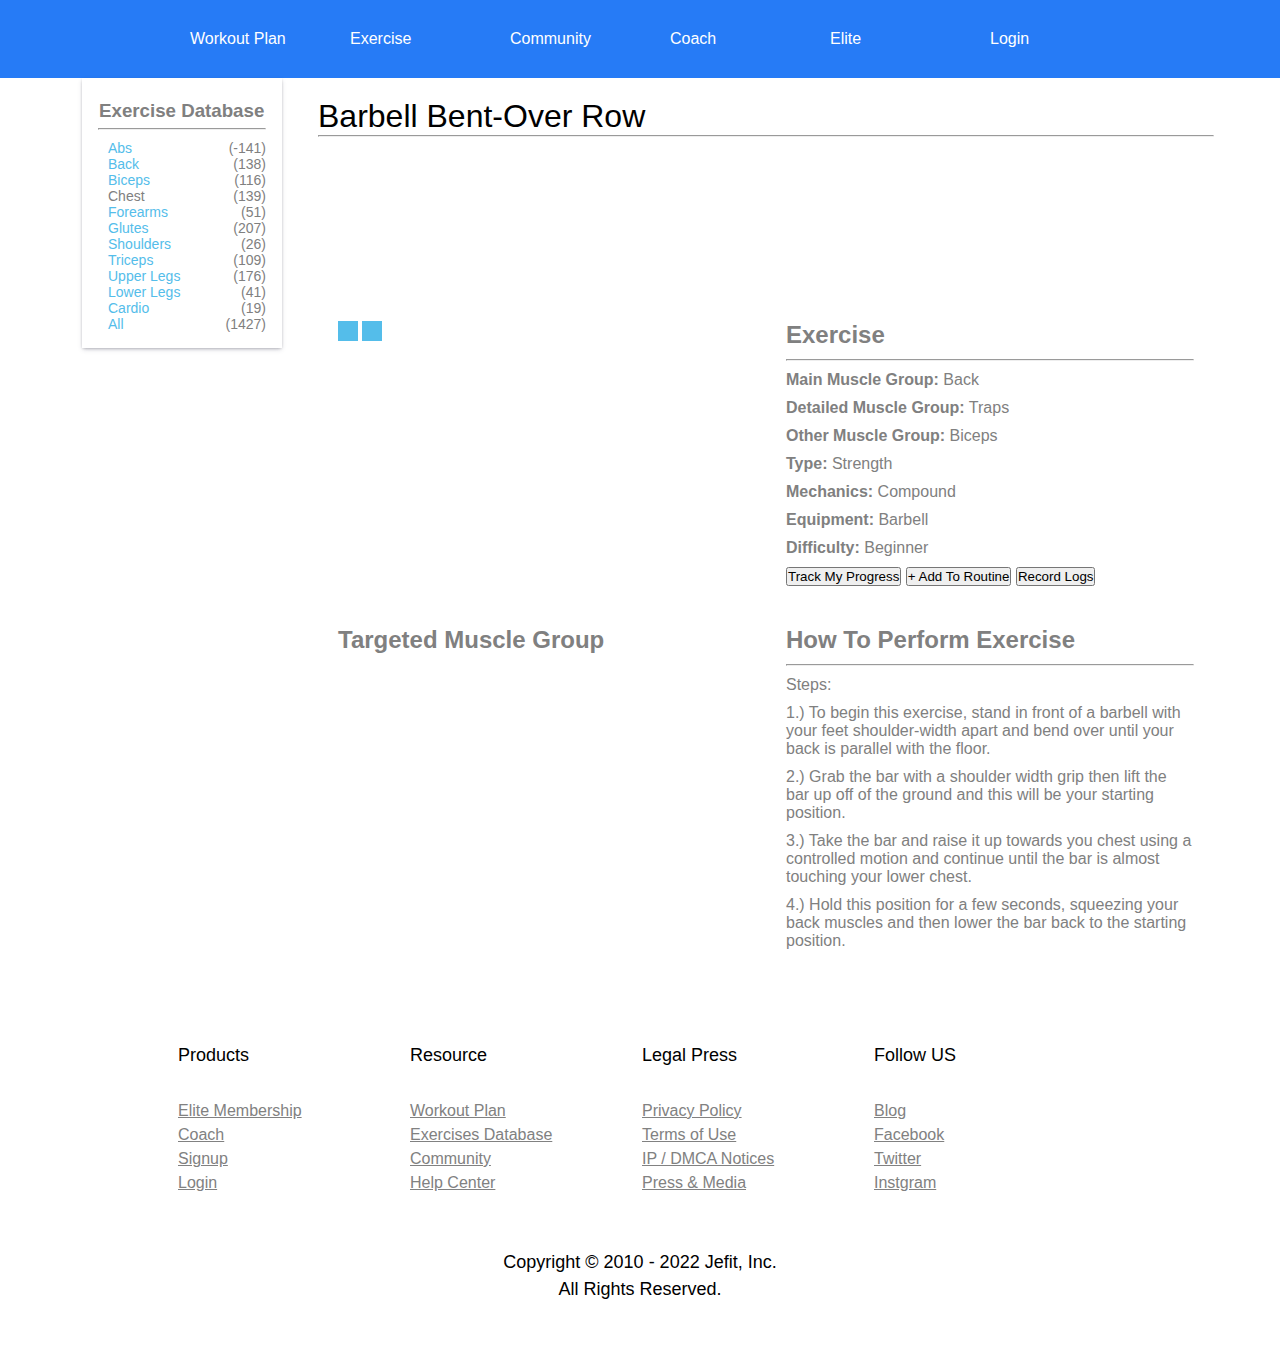
==== exercise.html @ b26a1045 "Add files via upload" ====
<!DOCTYPE html>
<html lang="en">

<head>
    <meta charset="UTF-8">
    <meta http-equiv="X-UA-Compatible" content="IE=edge">
    <meta name="viewport" content="width=device-width, initial-scale=1.0">
    <title>Exercise Detail page</title>
    <link rel="stylesheet" href="./exercise.css">
</head>

<body>
     <!-- ---------------------Nav bar ------------------- -->
     <div class="navbar">
        <ul>
            <li><a href="#">Workout Plan</a>
                <div class="sub-menu">
                    <ul>
                        <li><a href="./workout.html">Pro-Workout Plan</a></li>
                        <li><a href="#">Create My Plan</a></li>

                    </ul>
                </div>
            </li>
            <li><a href="#">Exercise</a></li>
            <li><a href="#">Community</a>
                <div class="sub-menu">
                    <ul>
                        <li><a href="#">Equinox Community</a></li>
                        <li><a href="#">Blog</a></li>

                    </ul>
                </div>
            </li>
            <li><a href="#">Coach</a></li>
            <li><a href="#">Elite</a></li>
            <li><a href="./login.html">Login</a></li>
        </ul>
    </div>

    <!-- ---------------------------------- Main page section------------------------------ -->
    <div id="super-container">
        <div id="left-sec">
            <div class="card">
                <h3>Exercise Database</h3>
                <hr>
                <ul>
                    <li>
                        <a href="#" class="subtext">Abs</a>
                        <span class="routinerighttext">(-141)</span>
                    </li>
                    <li>
                        <a href="#" class="subtext">Back</a>
                        <span class="routinerighttext">(138)</span>
                    </li>
                    <li>
                        <a href="#" class="subtext">Biceps</a>
                        <span class="routinerighttext">(116)</span>
                    </li>

                    <li>
                        <a href="#" class="subtext" style="color: grey;"><b>Chest</b></a>
                        <span class="routinerighttext">(139)</span>
                    </li>
                    <li>
                        <a href="#" class="subtext">Forearms</a>
                        <span class="routinerighttext">(51)</span>
                    </li>
                    <li>
                        <a href="#" class="subtext">Glutes</a>
                        <span class="routinerighttext">(207)</span>
                    </li>

                    <li>
                        <a href="#" class="subtext">Shoulders</a>
                        <span class="routinerighttext">(26)</span>
                    </li>
                    <li>
                        <a href="#" class="subtext">Triceps</a>
                        <span class="routinerighttext">(109)</span>
                    </li>
                    <li>
                        <a href="#" class="subtext">Upper Legs</a>
                        <span class="routinerighttext">(176)</span>
                    </li>

                    <li>
                        <a href="#" class="subtext">Lower Legs</a>
                        <span class="routinerighttext">(41)</span>
                    </li>
                    <li>
                        <a href="#" class="subtext">Cardio</a>
                        <span class="routinerighttext">(19)</span>
                    </li>
                    <li>
                        <a href="#" class="subtext">All</a>
                        <span class="routinerighttext">(1427)</span>
                    </li>
                </ul>
            </div>
        </div>

        <div id="main-container">
            <h1 style="margin-top: 20px;">Barbell Bent-Over Row</h1>
            <hr>
            <div>
                <video autoplay loop
                    src="https://vod-progressive.akamaized.net/exp=1671228280~acl=%2Fvimeo-prod-skyfire-std-us%2F01%2F2054%2F6%2F160273330%2F503172845.mp4~hmac=6ed3f07104f50710fe52aecbf501487a06a9922486c061916d00a31a4e4f3213/vimeo-prod-skyfire-std-us/01/2054/6/160273330/503172845.mp4"></video>
            </div>

            <div id="details">
                <div class="img-container">
                    <img src="https://www.jefit.com/images/exercises/1080_664/12.jpg" alt="">
                    <img src="https://www.jefit.com/images/exercises/1080_664/13.jpg" alt="">
                </div>
                <div class="right-sec">
                    <h2>Exercise</h2>
                    <hr>
                    <p><b>Main Muscle Group:</b> Back</p>
                    <p><b>Detailed Muscle Group:</b> Traps</p>
                    <p><b>Other Muscle Group:</b> Biceps</p>
                    <p><b>Type:</b> Strength</p>
                    <p><b>Mechanics:</b> Compound</p>
                    <p><b>Equipment:</b> Barbell</p>
                    <p><b>Difficulty:</b> Beginner</p>
                    <button>Track My Progress</button>
                    <button>+ Add To Routine</button>
                    <button>Record Logs</button>
                </div>
            </div>
            <div id="details">
                <div class="img-container2">
                    <h2>Targeted Muscle Group</h2>
                    <img style="display: block; margin: auto;" src="https://www.jefit.com/images/exercises/b1.jpg"
                        alt="">
                </div>
                <div class="right-sec">
                    <h2>How To Perform Exercise</h2>
                    <hr>
                    <p>Steps:</p>
                    <p>1.) To begin this exercise, stand in front of a barbell with your feet shoulder-width apart and
                        bend over until your back is parallel with the floor.</p>
                    <p>2.) Grab the bar with a shoulder width grip then lift the bar up off of the ground and this will
                        be your starting position.</p>
                    <p>3.) Take the bar and raise it up towards you chest using a controlled motion and continue until
                        the bar is almost touching your lower chest.</p>
                    <p>4.) Hold this position for a few seconds, squeezing your back muscles and then lower the bar back
                        to the starting position.</p>
                </div>
            </div>

        </div>
    </div>

    <!-- --------------------- Footer section -------------------- -->
    <footer class="footer">
        <div class="sub-container">
            <div class="row">
                <div class="footer-col">
                    <h4>Products</h4>
                    <ul>
                        <li><a href="#">Elite Membership</a></li>
                        <li><a href="#">Coach</a></li>
                        <li><a href="#">Signup</a></li>
                        <li><a href="#">Login</a></li>
                    </ul>
                </div>
                <div class="footer-col">
                    <h4>Resource</h4>
                    <ul>
                        <li><a href="#">Workout Plan</a></li>
                        <li><a href="#">Exercises Database</a></li>
                        <li><a href="#">Community</a></li>
                        <li><a href="#">Help Center</a></li>
                    </ul>
                </div>
                <div class="footer-col">
                    <h4>Legal Press</h4>
                    <ul>
                        <li><a href="#">Privacy Policy</a></li>
                        <li><a href="#">Terms of Use</a></li>
                        <li><a href="#">IP / DMCA Notices</a></li>
                        <li><a href="#">Press & Media</a></li>
                    </ul>
                </div>
                <div class="footer-col">
                    <h4>Follow US</h4>
                    <ul>
                        <li><a href="#">Blog</a></li>
                        <li><a href="#">Facebook</a></li>
                        <li><a href="#">Twitter</a></li>
                        <li><a href="#">Instgram</a></li>
                    </ul>
                </div>
            </div>
        </div>
        <div class="sub-cont-2">
            <div class="copyright">
                <h4>Copyright © 2010 - 2022 Jefit, Inc.</h4>
                <h4>All Rights Reserved.</h4>
            </div>
        </div>
    </footer>

</body>

</html>
---- exercise.css ----
* {
    margin: 0;
    padding: 0;
    box-sizing: border-box;
    font-family: sans-serif;
}

/* -------------------------------------- Nav Section --------------------------------- */
.navbar {
    background-color: #267bf6;
    text-align: center;

}
.navbar ul {
    display: inline-flex;
    list-style: none;
    color: rgb(167, 167, 167);
}
.navbar ul li {
    width: 130px;
    padding: 15px;
    margin: 15px;
}
.navbar ul li a {
    text-decoration: none;
    color: white
    
}
.navbar ul li:hover {
    background-color: transparent;
    color: white;
}
.sub-menu {
    display: none;
    background-color: #267bf6;
}
.navbar ul li:hover  .sub-menu{
    display: block;
    position: absolute;
    margin-top: 15px;
    margin-left: -15px;
}
.navbar ul li:hover  .sub-menu ul {
    display: block;
    margin: 10px;
}
.navbar ul li:hover  .sub-menu ul li {
    width: 170px;
    padding: 10px;
}

/* ------------------------------------------Super container ----------------------------------------- */
#super-container {
    display: flex;
    justify-content: center;
    gap: 20px;
    color: grey;
    /* border: 1px solid blueviolet; */

}

/* --------------------------------------------- Left card section ----------------------------------- */
#left-sec {
    width: fit-content;
    padding: 0px 16px;
    /* border: 1px solid red; */
}

.card {
    width: 200px;
    margin-bottom: 10px;
    height: fit-content;
    padding: 16px;
    box-shadow: rgba(50, 50, 93, 0.25) 0px 2px 5px -1px, rgba(0, 0, 0, 0.3) 0px 1px 3px -1px;
    /* border: 1px solid; */
}

.card h3 {
    padding: 6px 1px;
}

.card a,
span {
    font-size: 14px;
    font-weight: lighter;
}

.card a {
    color: #54bdea;
}

.subtitle {
    text-decoration: none;
    border: 1px dashed red;
}

.subtext {
    margin-left: 10px;
    text-decoration: none;
}

li {
    list-style: none;
    display: flex;
    justify-content: space-between;
}

li span {
    color: grey;
}

/* ------------------------------------------- main-container -------------------------------------- */
#main-container {
    width: 70%;
    /* border: 1px solid black; */
}

#main-container h1 {
    color: black;
    font-weight: 500;
}

#details {
    display: flex;
    /* border: 1px solid red; */
}

#details div {
    width: 50%;
    padding: 20px;
    /* border: 1px solid green; */
}

.img-container img {
    border: 10px solid #54bdea;
    width: 100%;
}

.right-sec p,
h2,
hr {
    margin-bottom: 10px;
}

/* button {
    display: block;
    width: 140px;
    height: 40px;
    border-radius: 7px;
    color: #54bdea;
    background-color: white;
    border-color: grey;
    margin-bottom: 7px;
} */

/* ----------------------------------------- Footer section --------------------------------------- */

.footer {
    line-height: 1.5;      
    padding: 60px;
    background-color: #ffffff;
    /* border: solid; */
}
.sub-container {
    width: 80%;
    /* border: 1px solid red; */
    margin: auto;
}
.row {
    display: flex;
    flex-wrap: wrap;
}
.footer-col, .copyright {
    width: 25%;
    padding: 2px;
    /* border: 1px dashed green; */
}
.footer-col h4 {
    font-size: 18px;
    margin-bottom: 30px;
    font-weight: 500;
}
ul {
    list-style: none;
}
.footer-col li a{
    color: rgb(129, 129, 129);
}
.footer-col li a:hover {
    text-decoration: none;
    color: #45b6f8;
}
.sub-cont-2 {
    margin-top: 50px;
    /* border: 1px dashed red; */
}
.copyright {
    margin: auto;
}
.copyright h4 {
    text-align: center;
    font-size: 18px;
    /* margin-bottom: 10px; */
    font-weight: 300;
    /* border: 1px dashed green; */
}
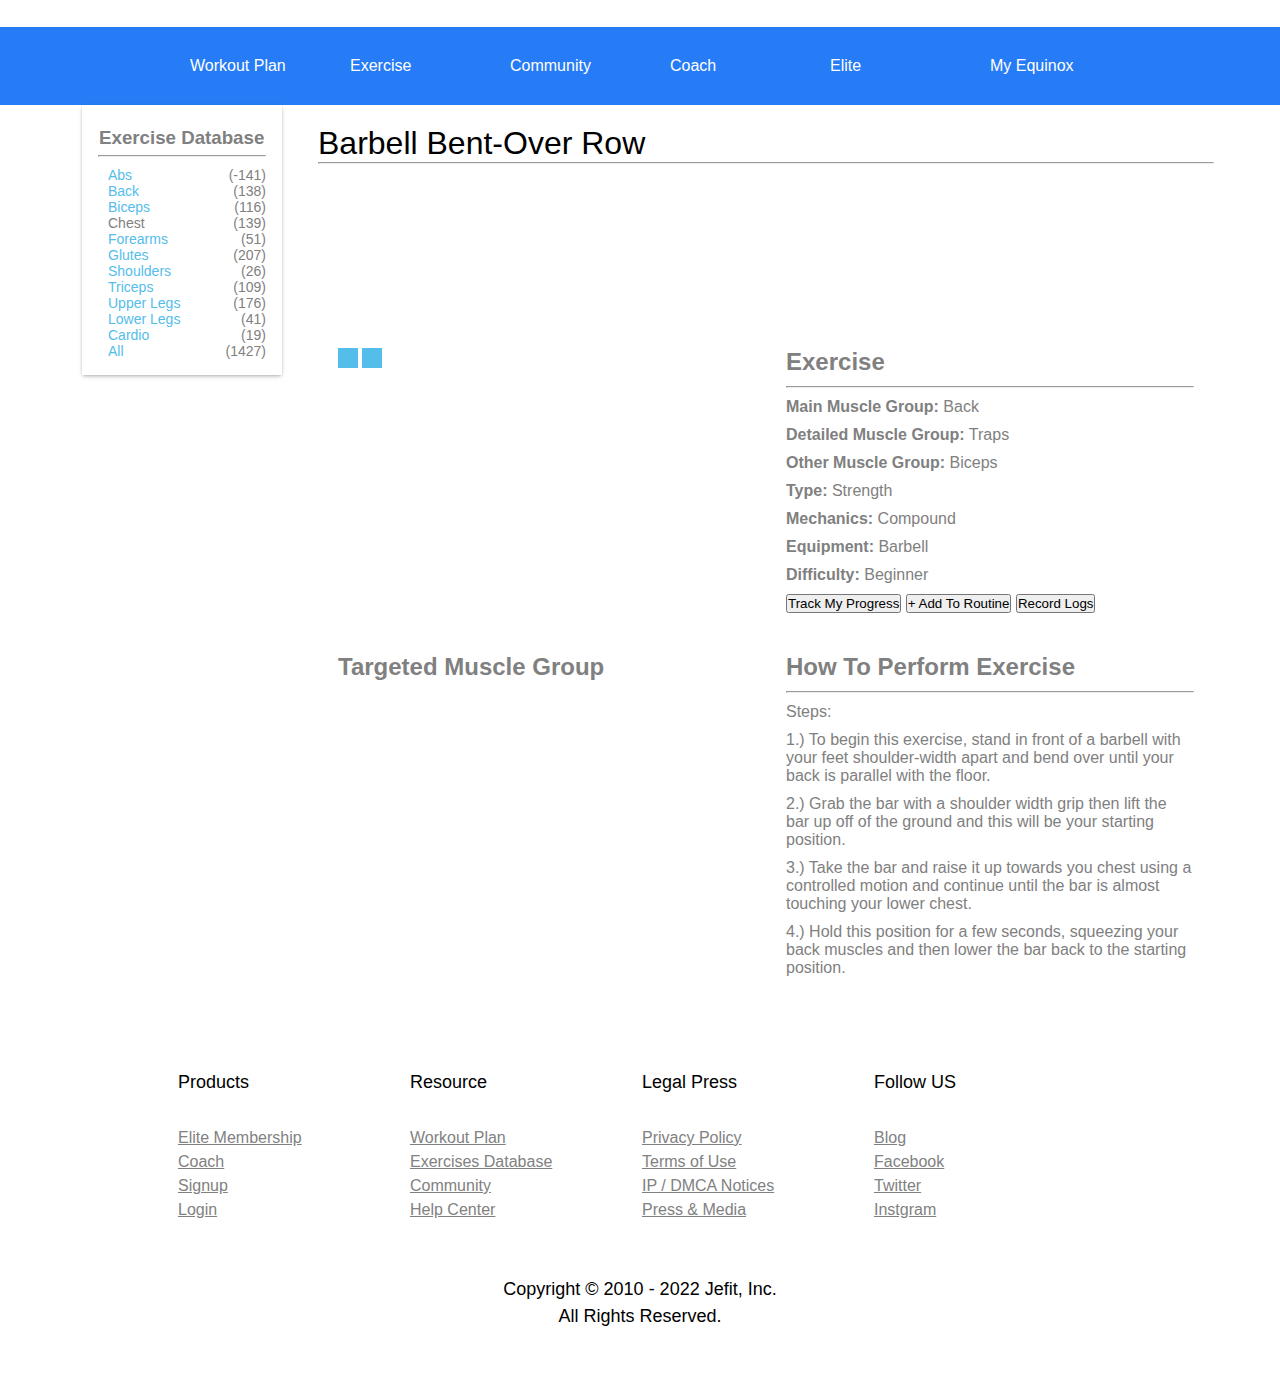
==== commit 4eb8ad1b: "Update exercise.html" ====
--- a/exercise.html
+++ b/exercise.html
@@ -10,32 +10,36 @@
 </head>
 
 <body>
-     <!-- ---------------------Nav bar ------------------- -->
-     <div class="navbar">
-        <ul>
-            <li><a href="#">Workout Plan</a>
-                <div class="sub-menu">
-                    <ul>
-                        <li><a href="./workout.html">Pro-Workout Plan</a></li>
-                        <li><a href="#">Create My Plan</a></li>
-
-                    </ul>
-                </div>
-            </li>
-            <li><a href="#">Exercise</a></li>
-            <li><a href="#">Community</a>
-                <div class="sub-menu">
-                    <ul>
-                        <li><a href="#">Equinox Community</a></li>
-                        <li><a href="#">Blog</a></li>
-
-                    </ul>
-                </div>
-            </li>
-            <li><a href="#">Coach</a></li>
-            <li><a href="#">Elite</a></li>
-            <li><a href="./login.html">Login</a></li>
-        </ul>
+    <!-- ---------------------------------- Nav Bar ------------------------------------------------------ -->
+    <div id="header">
+        <img style="width: 14%; margin-right: 26px;" src="./equinox-white.svg" alt="">
+        <div class="navbar">
+            <ul>
+                <li><a href="#">Workout Plan</a>
+                    <div class="sub-menu">
+                        <ul>
+                            <li><a href="./workout.html">Pro-Workout Plan</a></li>
+                            <li><a href="#">Create My Plan</a></li>
+    
+                        </ul>
+                    </div>
+                </li>
+                <li><a href="#">Exercise</a></li>
+                <li><a href="#">Community</a>
+                    <div class="sub-menu">
+                        <ul>
+                            <li><a href="#">Equinox Community</a></li>
+                            <li><a href="#">Blog</a></li>
+    
+                        </ul>
+                    </div>
+                </li>
+                <li><a href="#">Coach</a></li>
+                <li><a href="#">Elite</a></li>
+                <li><a href="./myprofile.html">My Equinox</a></li>
+            </ul>
+            <!-- <button class="signup-btn">Elite</button> -->
+        </div>
     </div>
 
     <!-- ---------------------------------- Main page section------------------------------ -->
@@ -104,8 +108,7 @@
             <h1 style="margin-top: 20px;">Barbell Bent-Over Row</h1>
             <hr>
             <div>
-                <video autoplay loop
-                    src="https://vod-progressive.akamaized.net/exp=1671228280~acl=%2Fvimeo-prod-skyfire-std-us%2F01%2F2054%2F6%2F160273330%2F503172845.mp4~hmac=6ed3f07104f50710fe52aecbf501487a06a9922486c061916d00a31a4e4f3213/vimeo-prod-skyfire-std-us/01/2054/6/160273330/503172845.mp4"></video>
+                <video style="width: 100%;" autoplay loop src="./exercise.mp4"></video>
             </div>
 
             <div id="details">
@@ -204,4 +207,4 @@
 
 </body>
 
-</html>+</html>
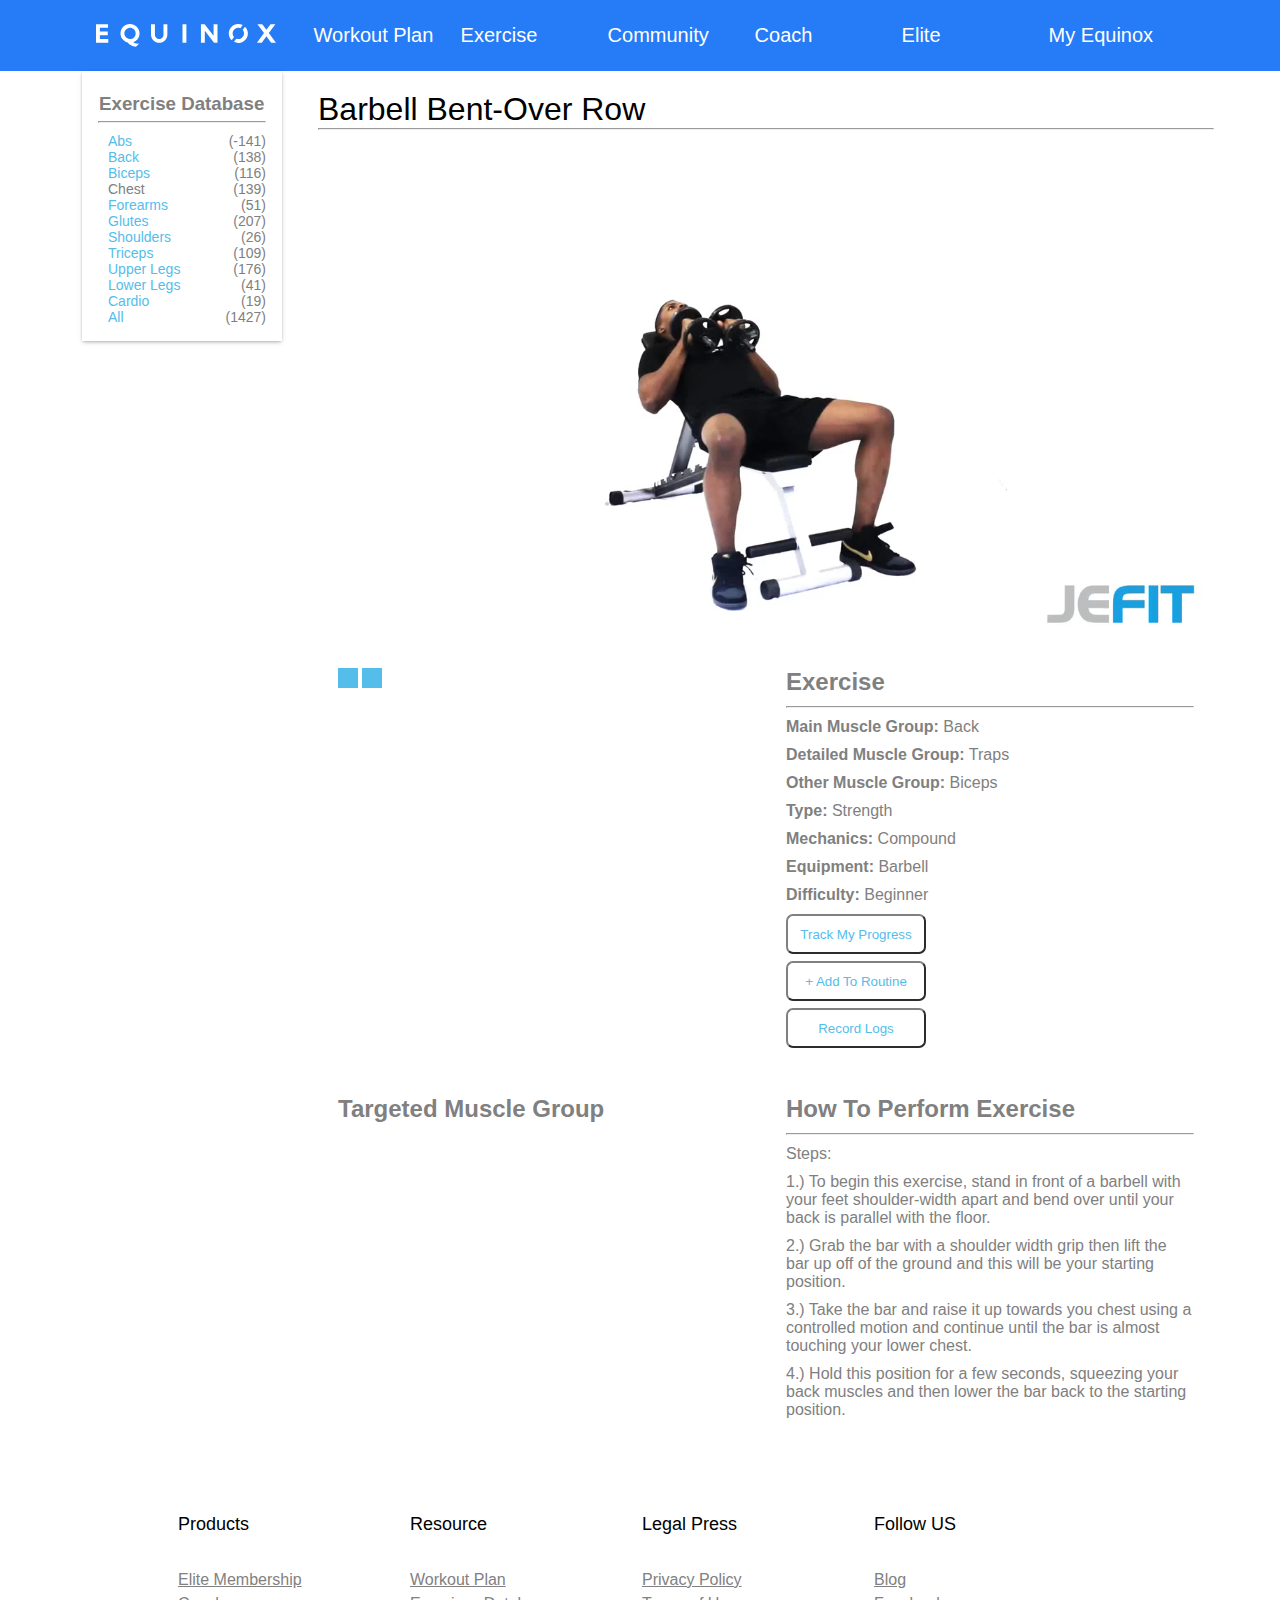
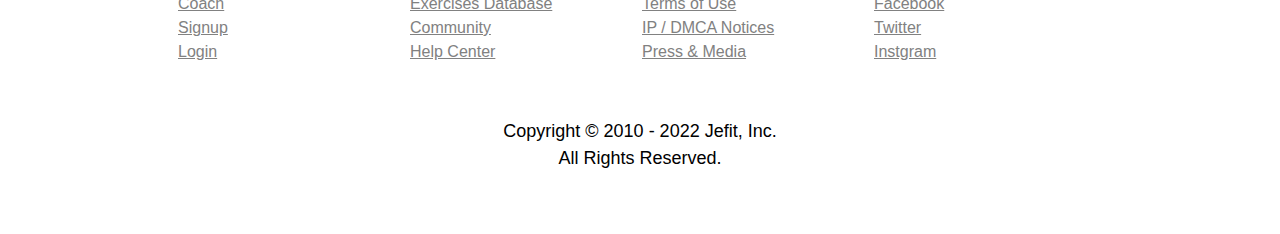
==== commit 9b08160b: "Update exercise.html" ====
--- a/exercise.html
+++ b/exercise.html
@@ -36,7 +36,16 @@
                 </li>
                 <li><a href="#">Coach</a></li>
                 <li><a href="#">Elite</a></li>
-                <li><a href="./myprofile.html">My Equinox</a></li>
+                <li><a href="./myprofile.html">My Equinox</a>
+                    <div class="sub-menu">
+                        <ul>
+                            <li><a href="#">Notifications</a></li>
+                            <li><a href="#">Setting</a></li>
+                            <li><a href="./index.html">Sign Out</a></li>
+    
+                        </ul>
+                    </div>
+                </li>
             </ul>
             <!-- <button class="signup-btn">Elite</button> -->
         </div>
--- a/exercise.css
+++ b/exercise.css
@@ -6,22 +6,31 @@
 }
 
 /* -------------------------------------- Nav Section --------------------------------- */
+#header {
+    display: flex;
+    justify-content: center;
+    /* border: solid; */
+    background-color: #267bf6;
+}
 .navbar {
     background-color: #267bf6;
     text-align: center;
+    /* border: 1px dashed red; */
 
 }
 .navbar ul {
     display: inline-flex;
     list-style: none;
-    color: rgb(167, 167, 167);
+    /* color: rgb(167, 167, 167); */
+
 }
 .navbar ul li {
-    width: 130px;
-    padding: 15px;
-    margin: 15px;
+    width: 147px;
+    padding: 12px;
+    margin: 12px 0px;
 }
 .navbar ul li a {
+    font-size: 20px;
     text-decoration: none;
     color: white
     
@@ -37,16 +46,31 @@
 .navbar ul li:hover  .sub-menu{
     display: block;
     position: absolute;
-    margin-top: 15px;
+    margin-top: 20px;
     margin-left: -15px;
 }
 .navbar ul li:hover  .sub-menu ul {
     display: block;
+    text-align: left;
     margin: 10px;
 }
 .navbar ul li:hover  .sub-menu ul li {
-    width: 170px;
+    width: 220px;
     padding: 10px;
+}
+.signup-btn {
+    font-size: 18px;
+    width: 120px;
+    height: 34px;
+    border: 0;
+    color: #267bf6;
+    background-color: white;
+    border-radius: 10px;
+}
+.signup-btn:hover {
+    cursor: pointer;
+    color: white;
+    background-color: #1161d0;
 }
 
 /* ------------------------------------------Super container ----------------------------------------- */
@@ -142,7 +166,7 @@
     margin-bottom: 10px;
 }
 
-/* button {
+button {
     display: block;
     width: 140px;
     height: 40px;
@@ -151,7 +175,7 @@
     background-color: white;
     border-color: grey;
     margin-bottom: 7px;
-} */
+}
 
 /* ----------------------------------------- Footer section --------------------------------------- */
 
@@ -203,4 +227,4 @@
     /* margin-bottom: 10px; */
     font-weight: 300;
     /* border: 1px dashed green; */
-}+}
